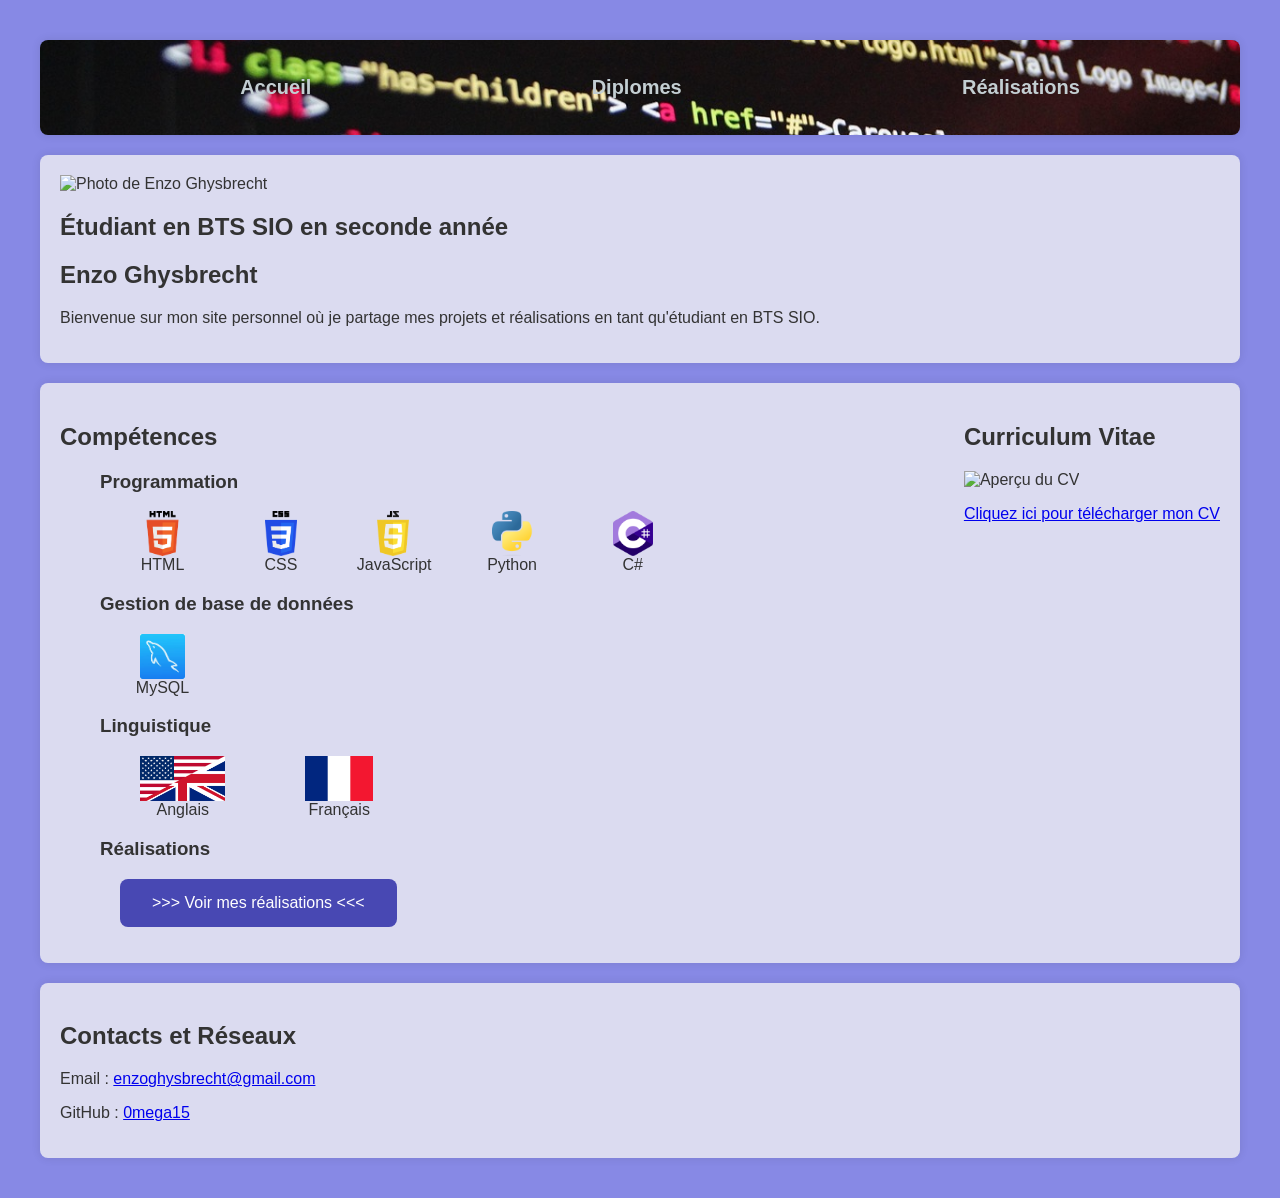
==== index.html @ a8201b12 "ok" ====
<!DOCTYPE html>
<html lang="fr"></html>
<head>
    <meta charset="UTF-8">
    <meta name="viewport" content="width=device-width, initial-scale=1.0">
    <title>Accueil - Mon Site</title>
    <link rel="stylesheet" href="styles.css">
<script src="script.js" defer></script>
</head>
<body>

    <header>
        <nav>
            <ul>
                <li>
                    <a href="#" class="link">Accueil</a>
                    <a href="diplome.html" class="link">Diplomes</a>
                    <a href="realisations.html" class="link">Réalisations</a>
                </li>
            </ul>
        </nav>
    </header>

    <section class="presentation">
        <img src="images/photo.jpg" alt="Photo de Enzo Ghysbrecht">
            <h1>Étudiant en BTS SIO en seconde année</h1>
            <h2>Enzo Ghysbrecht</h2>
            <p>Bienvenue sur mon site personnel où je partage mes projets et réalisations en tant qu'étudiant en BTS SIO.</p>
    </section>

    <section class="competences-cv">
        <section class="competences">
            <h2>Compétences</h2>
            <ul>
                <h3>Programmation</h3>
                <li class="programming-languages">
                    <figure>
                        <img src="images/html.png">
                        <figcaption>HTML</figcaption>
                    </figure>
                    <figure>
                        <img src="images/css.png">
                        <figcaption>CSS</figcaption>
                    </figure>
                    <figure>
                        <img src="images/javascript.png">
                        <figcaption>JavaScript</figcaption>
                    </figure>
                    <figure>
                        <img src="images/python.png">
                        <figcaption>Python</figcaption>
                    </figure>
                    <figure>
                        <img src="images/csharp.png">
                        <figcaption>C#</figcaption>
                    </figure>
                </li>
                <h3>Gestion de base de données</h3>
                <li class="databases">
                    <figure>
                        <img src="images/mysql.jpg">
                        <figcaption>MySQL</figcaption>
                    </figure>
                </li>
                <h3>Linguistique</h3>
                <li class="languages">
                    <figure>
                        <img src="images/english-flag.png">
                        <figcaption>Anglais</figcaption>
                    </figure>
                    <figure>
                        <img src="images/french-flag.png">
                        <figcaption>Français</figcaption>
                    </figure>
                </li>
                <h3>Réalisations</h3>
                <button onclick="location.href='realisations.html'" id="btn-realisation"> >>> Voir mes réalisations <<< </button>
                
            </ul>
        </section>
        <section class="cv">
            <h2>Curriculum Vitae</h2>
            <img src="images/cv_preview.png" alt="Aperçu du CV">
            <p><a href="documents/cv" class="button">Cliquez ici pour télécharger mon CV</a></p>
        </section>
    </section>

    <section class="contact">
        <h2>Contacts et Réseaux</h2>
        <p>Email : <a href="mailto:enzoghysbrecht@gmail.com">enzoghysbrecht@gmail.com</a></p>
        <p>GitHub : <a href="https://github.com/0mega15">0mega15</a></p>
    </section>
</body>
</html>
---- styles.css ----
header {
    background-image: url(images/header-bg.jpg);
    background-position: center;
    background-size: cover;
    padding: 20px;
    border-radius: 8px;
    box-shadow: 0 0 10px rgba(0, 0, 0, 0.1);
    margin-bottom: 20px;
}

body {
    font-family: Arial, sans-serif;
    margin: 40px;
    background-color: #3033d293;
    color: #333;
}

img {
    width: auto;
    height: 45px;
    margin-right: 10px;
}

li {
    list-style-type: none;
    margin: 10px 0;
    display: flex;
    align-items: center;
    justify-content: space-around;
}

.link{
    text-decoration: none;
    color: #c3ced2;
    font-weight: bold;
    font-size: 20px;
}

.competences-cv{
    background-color: #f4f4f4c5;
    padding: 20px;
    border-radius: 8px;
    box-shadow: 0 0 10px rgba(0, 0, 0, 0.1);
    margin-bottom: 20px;
    display: flex;
    justify-content: space-between;
}

.presentation, .contact{
    background-color: #f4f4f4c5;
    padding: 20px;
    border-radius: 8px;
    box-shadow: 0 0 10px rgba(0, 0, 0, 0.1);
    margin-bottom: 20px;
}

.programming-languages, .databases, .languages { 
    display: flex; 
    gap: 20px; 
    align-items: center; 
    justify-content: left;
    margin: 0 10px; 
}

.programming-languages figure, .databases figure, .languages figure {
    text-align: center;
    margin: 0 10px;
}

.programming-languages figure img, .databases figure img, .languages figure img {
    display: block;
    margin: 0 20px;
}

#btn-realisation {
    background-color: #4848b3; 
    border: none; 
    color: white; 
    padding: 15px 32px; 
    text-align: center;
    font-size: 16px; 
    margin: 0px 20px; 
    cursor: pointer; 
    border-radius: 8px;
}

#btn-realisation:hover {
    background-color: #1278b7;
    transform: scale(1.05);
}
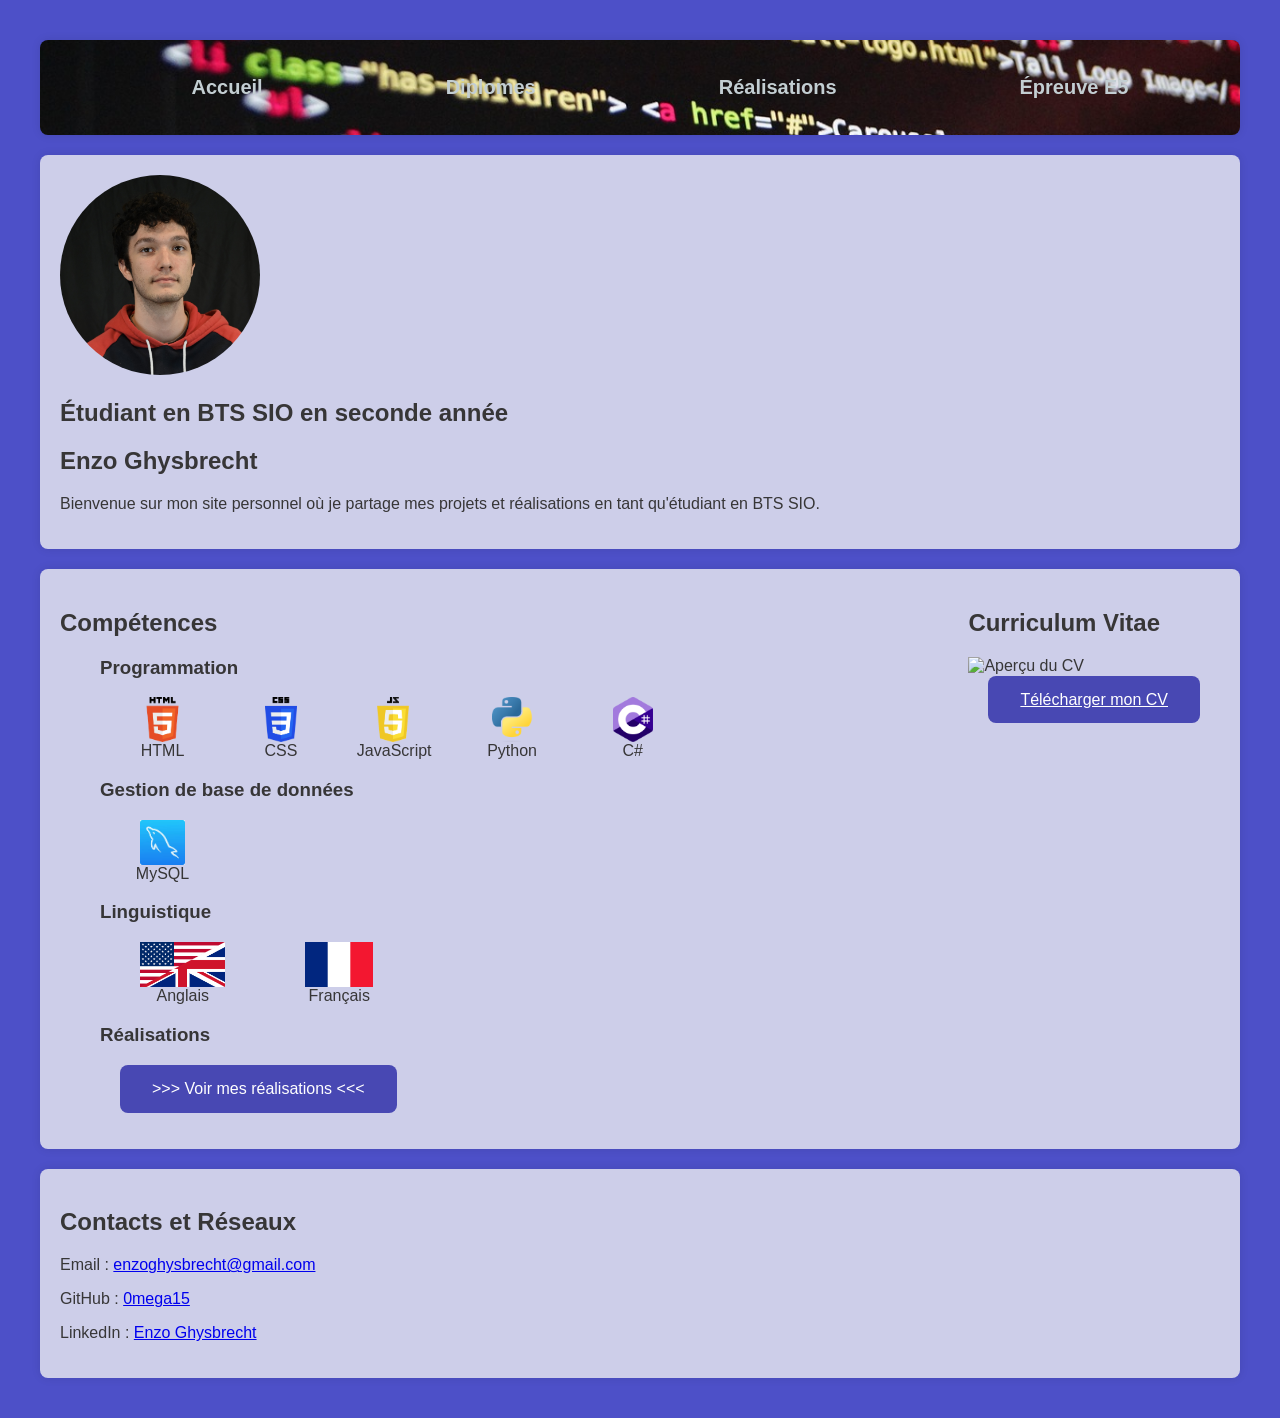
==== commit 87e2c433: "Ajout de nouvelles pages pour la situation professionnelle E2C Dordogne, incluant la description du " ====
--- a/index.html
+++ b/index.html
@@ -1,94 +1,91 @@
 <!DOCTYPE html>
-<html lang="fr"></html>
-<head>
-    <meta charset="UTF-8">
-    <meta name="viewport" content="width=device-width, initial-scale=1.0">
-    <title>Accueil - Mon Site</title>
-    <link rel="stylesheet" href="styles.css">
-<script src="script.js" defer></script>
-</head>
-<body>
-
-    <header>
-        <nav>
-            <ul>
-                <li>
-                    <a href="#" class="link">Accueil</a>
-                    <a href="diplome.html" class="link">Diplomes</a>
-                    <a href="realisations.html" class="link">Réalisations</a>
-                </li>
-            </ul>
-        </nav>
-    </header>
-
-    <section class="presentation">
-        <img src="images/photo.jpg" alt="Photo de Enzo Ghysbrecht">
-            <h1>Étudiant en BTS SIO en seconde année</h1>
-            <h2>Enzo Ghysbrecht</h2>
-            <p>Bienvenue sur mon site personnel où je partage mes projets et réalisations en tant qu'étudiant en BTS SIO.</p>
-    </section>
-
-    <section class="competences-cv">
-        <section class="competences">
-            <h2>Compétences</h2>
-            <ul>
-                <h3>Programmation</h3>
-                <li class="programming-languages">
-                    <figure>
-                        <img src="images/html.png">
-                        <figcaption>HTML</figcaption>
-                    </figure>
-                    <figure>
-                        <img src="images/css.png">
-                        <figcaption>CSS</figcaption>
-                    </figure>
-                    <figure>
-                        <img src="images/javascript.png">
-                        <figcaption>JavaScript</figcaption>
-                    </figure>
-                    <figure>
-                        <img src="images/python.png">
-                        <figcaption>Python</figcaption>
-                    </figure>
-                    <figure>
-                        <img src="images/csharp.png">
-                        <figcaption>C#</figcaption>
-                    </figure>
-                </li>
-                <h3>Gestion de base de données</h3>
-                <li class="databases">
-                    <figure>
-                        <img src="images/mysql.jpg">
-                        <figcaption>MySQL</figcaption>
-                    </figure>
-                </li>
-                <h3>Linguistique</h3>
-                <li class="languages">
-                    <figure>
-                        <img src="images/english-flag.png">
-                        <figcaption>Anglais</figcaption>
-                    </figure>
-                    <figure>
-                        <img src="images/french-flag.png">
-                        <figcaption>Français</figcaption>
-                    </figure>
-                </li>
-                <h3>Réalisations</h3>
-                <button onclick="location.href='realisations.html'" id="btn-realisation"> >>> Voir mes réalisations <<< </button>
-                
-            </ul>
+<html lang="fr">
+    <head>
+        <meta charset="UTF-8">
+        <meta name="viewport" content="width=device-width, initial-scale=1.0">
+        <title>Accueil - Mon Site</title>
+        <link rel="stylesheet" href="css_styles/base_styles.css">
+        <link rel="stylesheet" href="css_styles/styles_index.css">
+    </head>
+    <body>
+        <header>
+            <nav>
+                <ul>
+                    <li class="header-list">
+                        <a href="index.html" class="link">Accueil</a>
+                        <a href="diplome.html" class="link">Diplomes</a>
+                        <a href="realisations.html" class="link">Réalisations</a>
+                        <a href="Epreuve_E5.html" class="link">Épreuve E5</a>
+                    </li>
+                </ul>
+            </nav>
+        </header>
+        <section class="presentation">
+            <img src="images/photo2.jpg" alt="Photo de Enzo Ghysbrecht" id="photo-profile">
+                <h1>Étudiant en BTS SIO en seconde année</h1>
+                <h2>Enzo Ghysbrecht</h2>
+                <p>Bienvenue sur mon site personnel où je partage mes projets et réalisations en tant qu'étudiant en BTS SIO.</p>
         </section>
-        <section class="cv">
-            <h2>Curriculum Vitae</h2>
-            <img src="images/cv_preview.png" alt="Aperçu du CV">
-            <p><a href="documents/cv" class="button">Cliquez ici pour télécharger mon CV</a></p>
+        <section class="competences-cv">
+            <section class="competences">
+                <h2>Compétences</h2>
+                <ul>
+                    <h3>Programmation</h3>
+                    <li class="programming-languages">
+                        <figure>
+                            <img src="images/html.png">
+                            <figcaption>HTML</figcaption>
+                        </figure>
+                        <figure>
+                            <img src="images/css.png">
+                            <figcaption>CSS</figcaption>
+                        </figure>
+                        <figure>
+                            <img src="images/javascript.png">
+                            <figcaption>JavaScript</figcaption>
+                        </figure>
+                        <figure>
+                            <img src="images/python.png">
+                            <figcaption>Python</figcaption>
+                        </figure>
+                        <figure>
+                            <img src="images/csharp.png">
+                            <figcaption>C#</figcaption>
+                        </figure>
+                    </li>
+                    <h3>Gestion de base de données</h3>
+                    <li class="databases">
+                        <figure>
+                            <img src="images/mysql.jpg">
+                            <figcaption>MySQL</figcaption>
+                        </figure>
+                    </li>
+                    <h3>Linguistique</h3>
+                    <li class="languages">
+                        <figure>
+                            <img src="images/english-flag.png">
+                            <figcaption>Anglais</figcaption>
+                        </figure>
+                        <figure>
+                            <img src="images/french-flag.png">
+                            <figcaption>Français</figcaption>
+                        </figure>
+                    </li>
+                    <h3>Réalisations</h3>
+                    <button onclick="location.href='realisations.html'" id="btn-link"> >>> Voir mes réalisations <<< </button>
+                </ul>
+            </section>
+            <section class="cv">
+                <h2>Curriculum Vitae</h2>
+                <img src="images/cv_preview.png" alt="Aperçu du CV">
+                <p><a href="documents/cv" id="btn-link" download>Télécharger mon CV</a></p>
+            </section>
         </section>
-    </section>
-
-    <section class="contact">
-        <h2>Contacts et Réseaux</h2>
-        <p>Email : <a href="mailto:enzoghysbrecht@gmail.com">enzoghysbrecht@gmail.com</a></p>
-        <p>GitHub : <a href="https://github.com/0mega15">0mega15</a></p>
-    </section>
-</body>
+        <section class="contact">
+            <h2>Contacts et Réseaux</h2>
+            <p>Email : <a href="mailto:enzoghysbrecht@gmail.com">enzoghysbrecht@gmail.com</a></p>
+            <p>GitHub : <a href="https://github.com/0mega15">0mega15</a></p>
+            <p>LinkedIn : <a href="https://www.linkedin.com/in/enzo-ghysbrecht-608a79330">Enzo Ghysbrecht</a></p>
+        </section>
+    </body>
 </html>
--- a/css_styles/base_styles.css
+++ b/css_styles/base_styles.css
@@ -0,0 +1,31 @@
+header {
+    background-image: url(../images/header-bg.jpg);
+    background-position: center;
+    background-size: cover;
+    padding: 20px;
+    border-radius: 8px;
+    box-shadow: 0 0 10px rgba(0, 0, 0, 0.1);
+    margin-bottom: 20px;
+}
+
+body {
+    font-family: Arial, sans-serif;
+    margin: 40px;
+    background-color: #373ac2e2;
+    color: #373637;
+}
+
+li{
+    list-style-type: none;
+    margin: 10px 0;
+    display: flex;
+    align-items: center;
+    justify-content: space-around;
+}
+
+.link{
+    text-decoration: none;
+    color: #c3ced2;
+    font-weight: bold;
+    font-size: 20px;
+}
--- a/css_styles/styles_index.css
+++ b/css_styles/styles_index.css
@@ -0,0 +1,66 @@
+img {
+    width: auto;
+    height: 45px;
+    margin-right: 10px;
+}
+
+.competences-cv{
+    background-color: #f4f4f4c5;
+    padding: 20px;
+    border-radius: 8px;
+    box-shadow: 0 0 10px rgba(0, 0, 0, 0.1);
+    margin-bottom: 20px;
+    display: flex;
+    justify-content: space-between;
+}
+
+.presentation, .contact{
+    background-color: #f4f4f4c5;
+    padding: 20px;
+    border-radius: 8px;
+    box-shadow: 0 0 10px rgba(0, 0, 0, 0.1);
+    margin-bottom: 20px;
+}
+
+.programming-languages, .databases, .languages { 
+    display: flex; 
+    gap: 20px; 
+    align-items: center; 
+    justify-content: left;
+    margin: 0 10px; 
+}
+
+.programming-languages figure, .databases figure, .languages figure {
+    text-align: center;
+    margin: 0 10px;
+}
+
+.programming-languages figure img, .databases figure img, .languages figure img {
+    display: block;
+    margin: 0 20px;
+}
+
+#btn-link {
+    background-color: #4848b3; 
+    border: none; 
+    color: white; 
+    padding: 15px 32px; 
+    text-align: center;
+    font-size: 16px; 
+    margin: 0px 20px; 
+    cursor: pointer; 
+    border-radius: 8px;
+}
+
+#btn-link:hover {
+    background-color: #1278b7;
+    transform: scale(1.05);
+}
+
+#photo-profile {
+    width: 200px;
+    height: 200px;
+    border-radius: 100%;
+    object-fit:cover;
+    margin-right: 20px;
+}
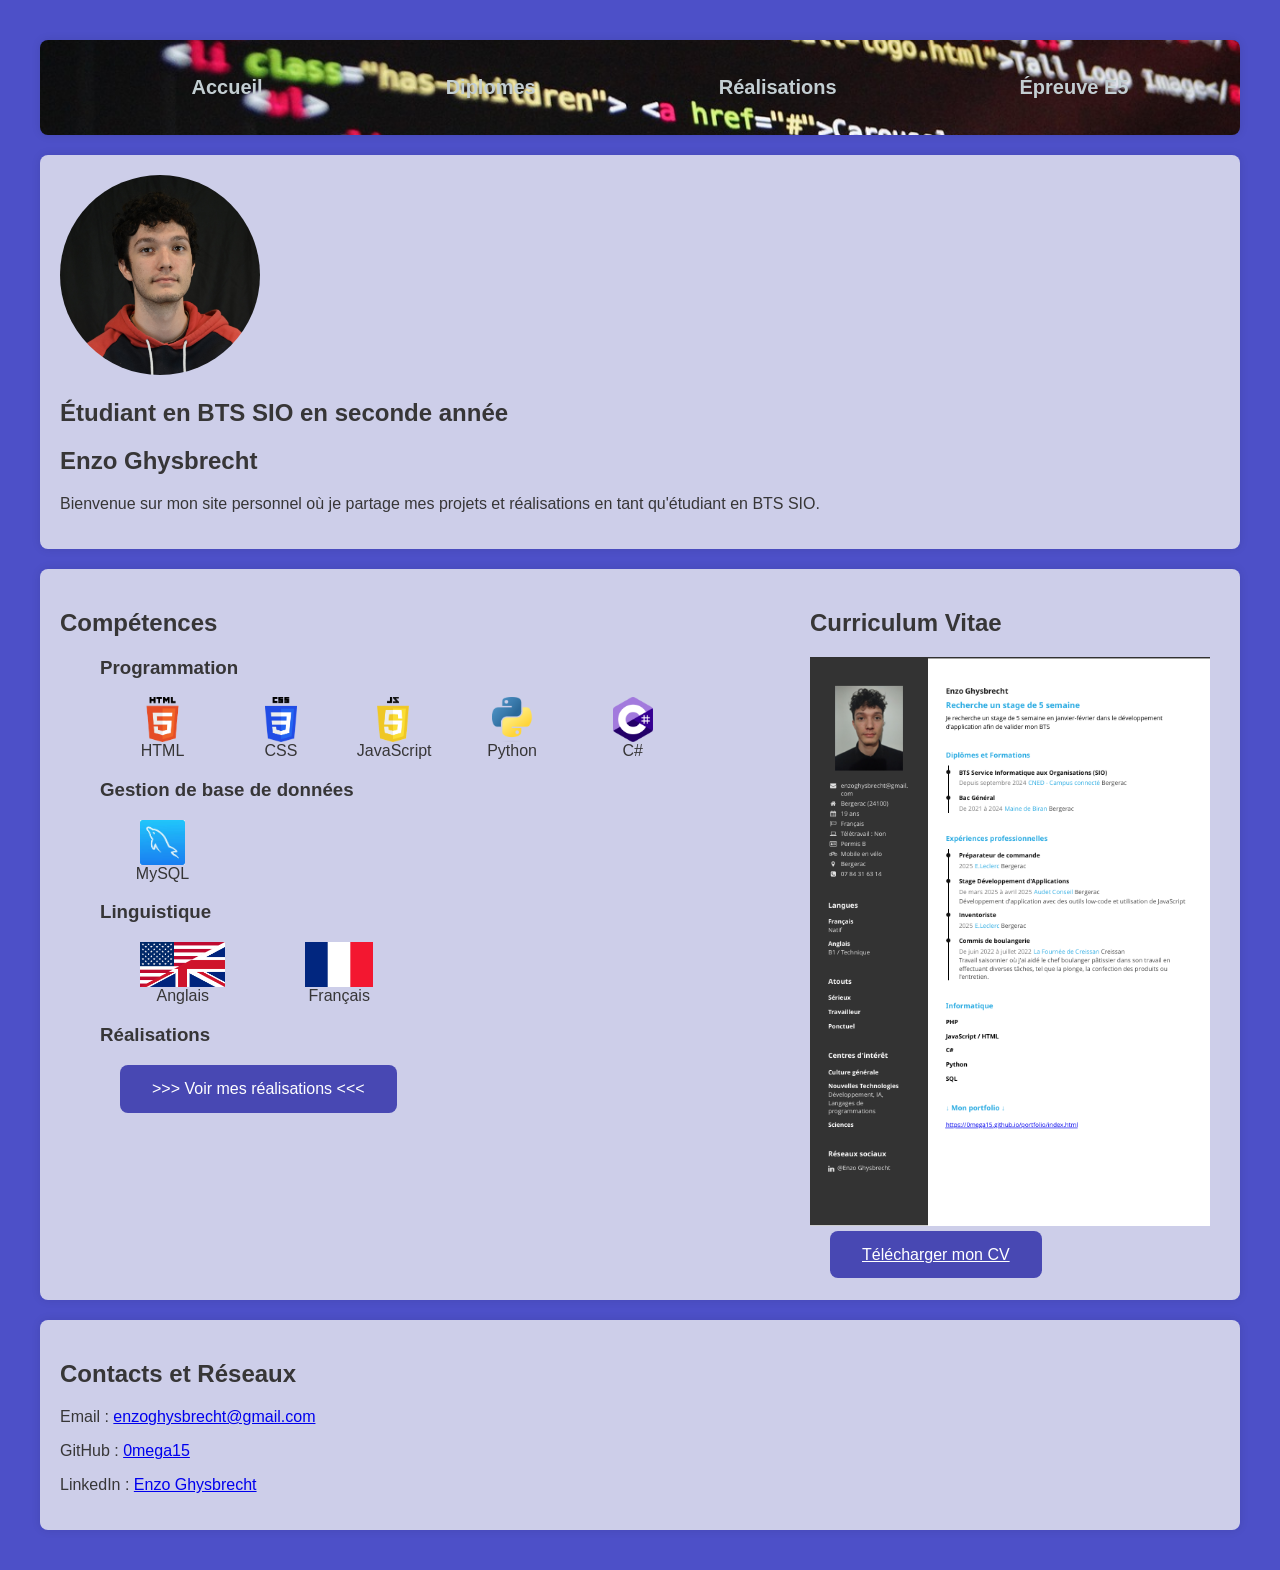
==== commit e61fbef1: "Ajout du cv et de sa préview" ====
--- a/index.html
+++ b/index.html
@@ -77,8 +77,8 @@
             </section>
             <section class="cv">
                 <h2>Curriculum Vitae</h2>
-                <img src="images/cv_preview.png" alt="Aperçu du CV">
-                <p><a href="documents/cv" id="btn-link" download>Télécharger mon CV</a></p>
+                <img src="images/cv_preview.png" alt="Aperçu du CV" class="cv-image">
+                <p><a href="documents/CV.pdf" id="btn-link" download>Télécharger mon CV</a></p>
             </section>
         </section>
         <section class="contact">
--- a/css_styles/styles_index.css
+++ b/css_styles/styles_index.css
@@ -2,6 +2,11 @@
     width: auto;
     height: 45px;
     margin-right: 10px;
+}
+
+.cv-image {
+    height: auto;
+    width: 400px; 
 }
 
 .competences-cv{
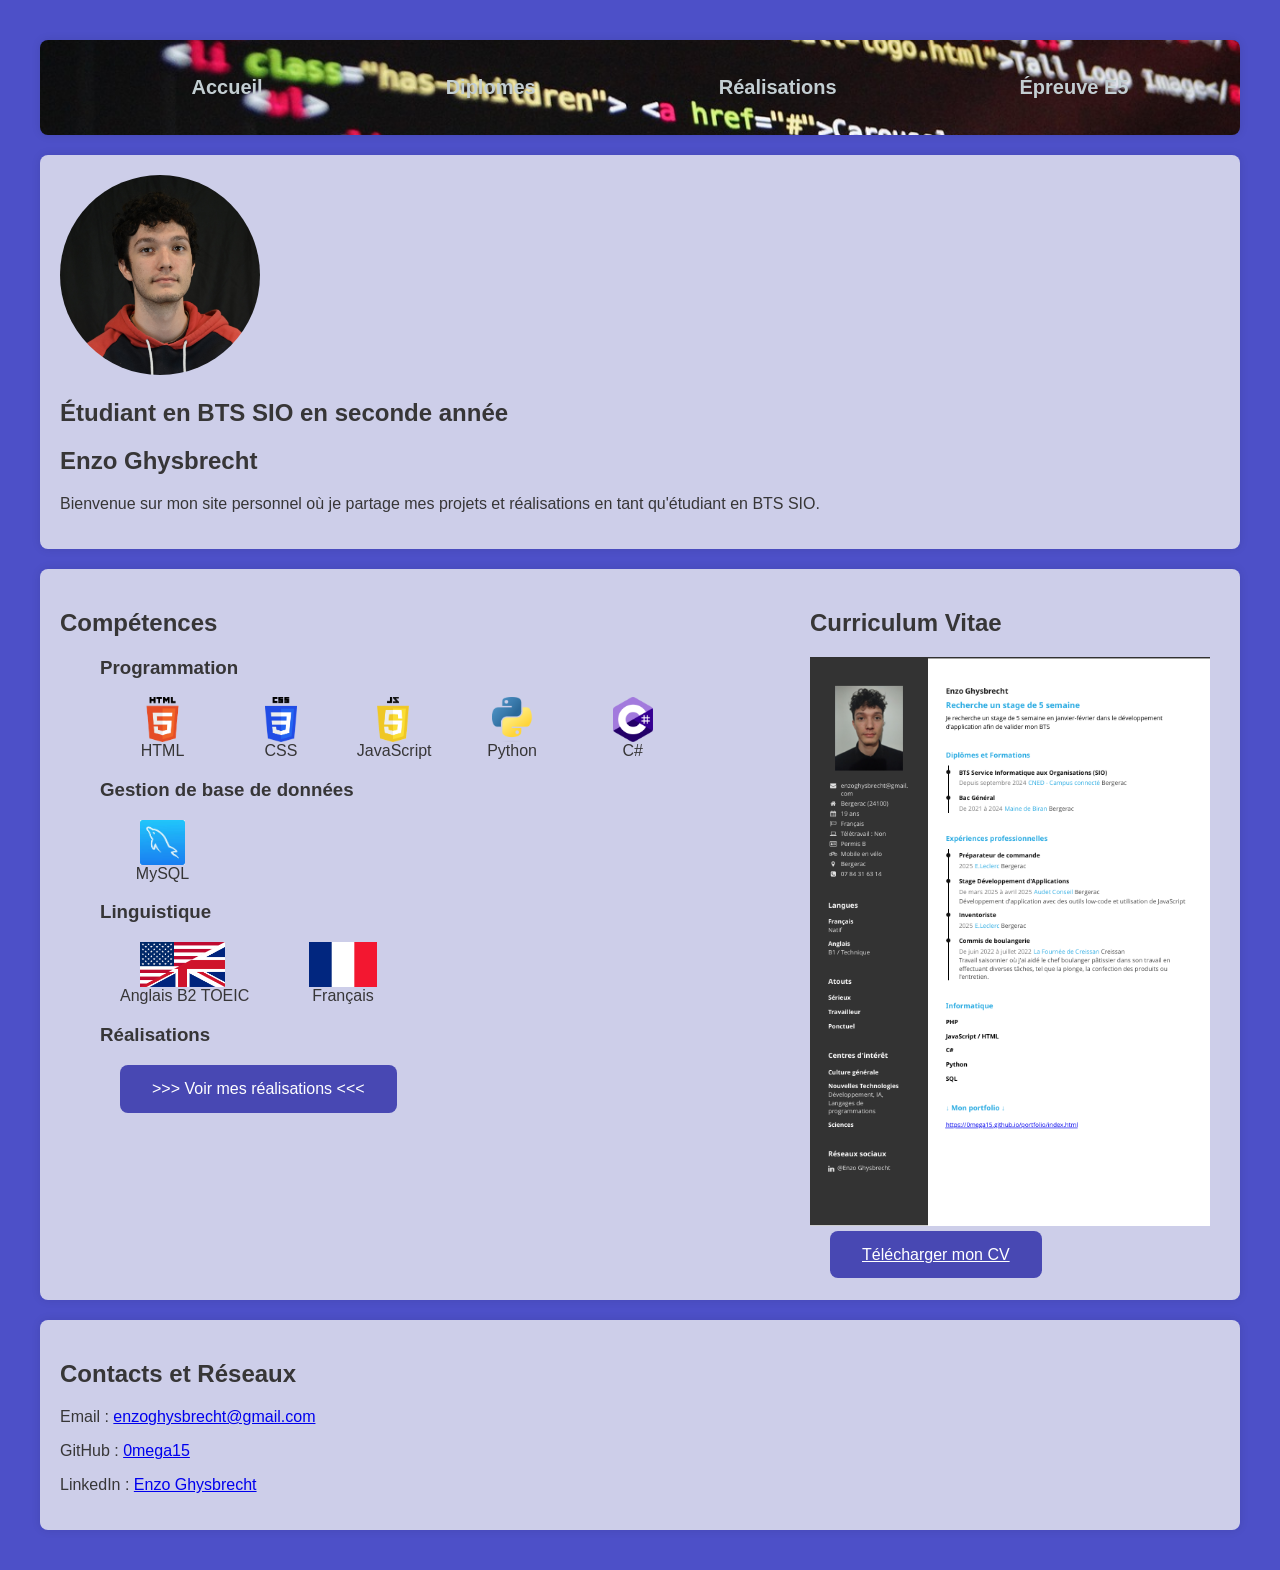
==== commit 27177b7d: "Ajout d'une page diplome et des diplomes correspondant" ====
--- a/index.html
+++ b/index.html
@@ -64,7 +64,7 @@
                     <li class="languages">
                         <figure>
                             <img src="images/english-flag.png">
-                            <figcaption>Anglais</figcaption>
+                            <figcaption>Anglais B2 TOEIC</figcaption>
                         </figure>
                         <figure>
                             <img src="images/french-flag.png">
